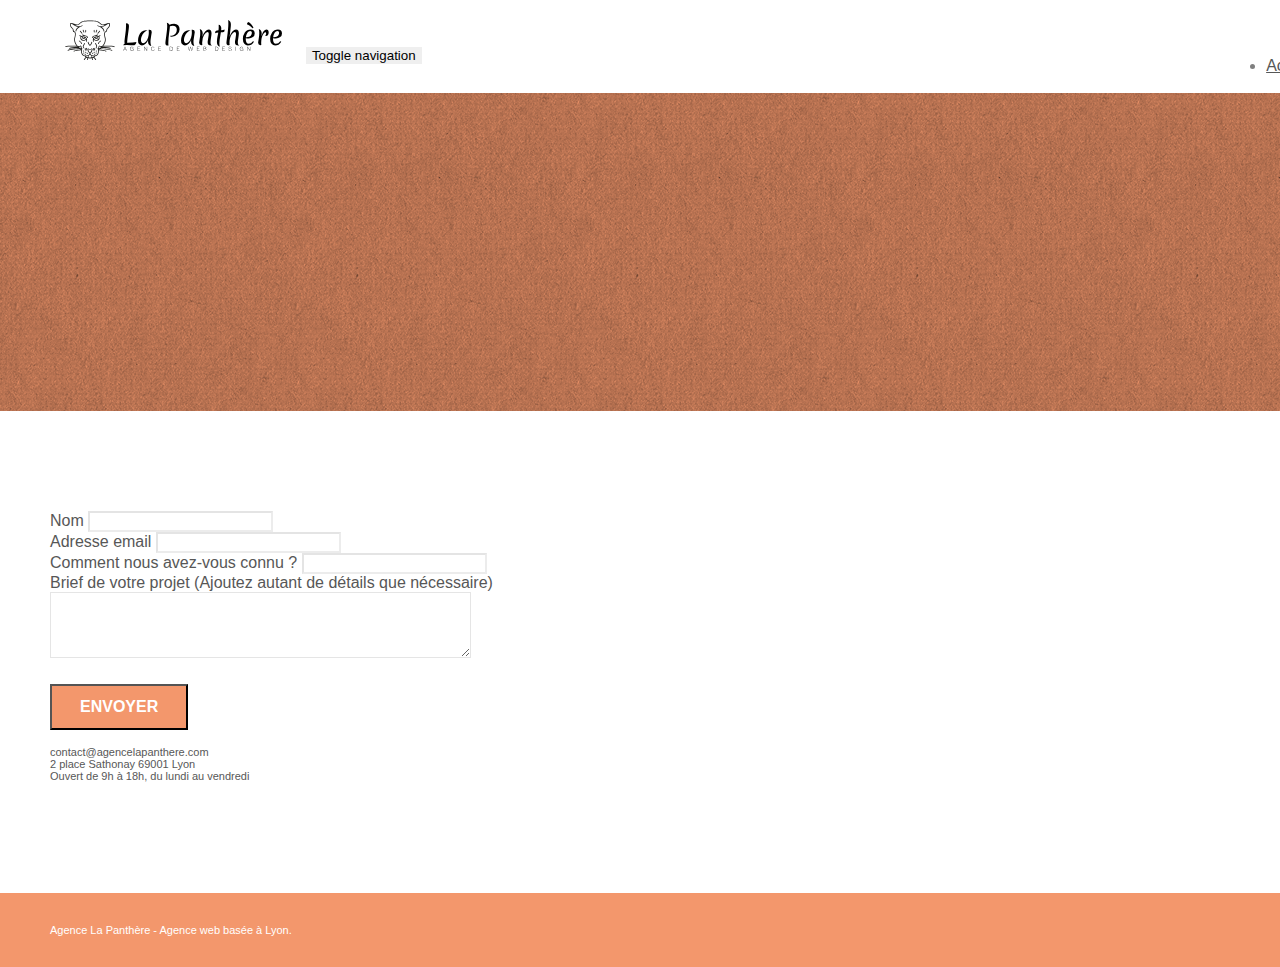
==== page2.html @ d6430950 "stock" ====
<!doctype html>
<html lang="Default">
<head>
    <meta charset="utf-8">
    <meta name="keywords" content="">
    <meta name="description" content="">
    <meta name="viewport" content="width=device-width, initial-scale=1.0, viewport-fit=cover">
    <link rel="shortcut icon" type="image/png" href="favicon.jpg">
    
	<link rel="stylesheet" type="text/css" href="./css/bootstrap.min.css">
	<link rel="stylesheet" type="text/css" href="style.css">
	<link rel="stylesheet" type="text/css" href="./css/font-awesome.min.css">
	<link rel="stylesheet" type="text/css" href="./css/et-line.min.css">
	
    
	<script src="./js/jquery-2.1.0.min.js"></script>
	<script src="./js/bootstrap.min.js"></script>
	<script src="./js/blocs.min.js"></script>
	<script src="./js/jqBootstrapValidation.js"></script>
	<script src="./js/formHandler.js"></script>
    <title>page2</title>

    
<!-- Analytics -->
 
<!-- Analytics END -->
    
</head>
<body>
<!-- Principal conteneur -->
<div class="page-container">
    
<!-- bloc-0 -->
<div class="bloc bgc-white l-bloc " id="bloc-0">
	<div class="container bloc-sm">
		<nav class="navbar row">
			<div class="navbar-header">
				<a class="navbar-brand" href="index.html"><img src="img/agence-la-panthere-monochrome.svg" alt="atlanta web design logo" height="40" /></a>
				<button id="nav-toggle" type="button" class="ui-navbar-toggle navbar-toggle" data-toggle="collapse" data-target=".navbar-1">
					<span class="sr-only">Toggle navigation</span><span class="icon-bar"></span><span class="icon-bar"></span><span class="icon-bar"></span>
				</button>
			</div>
			<div class="collapse navbar-collapse navbar-1 special-dropdown-nav">
				<ul class="site-navigation nav navbar-nav">
					<li>
						<a href="index.html">Accueil</a>
					</li>
					<li>
					</li>
					<li>
						<a href="page2.html">page2 &gt;</a>
					</li>
				</ul>
			</div>
		</nav>
	</div>
</div>
<!-- bloc-0 END -->

<!-- bloc-6 -->
<div class="bloc bg-dots-bg bg-repeat bgc-atomic-tangerine d-bloc bloc-bg-texture texture-paper" id="bloc-6">
	<div class="container bloc-lg">
		<div class="row">
			<div class="col-sm-12">
				<h1 class="text-center hero-bloc-text tc-white">
					Parlons web design !
				</h1>
				<p class="text-center mg-lg tc-white tight-width-whitespace">
					Nous sommes ravis que vous souhaitiez collaborer avec notre agence.<br>
					Parlez-nous de votre projet en complétant le formulaire ci-dessous.
				</p>
			</div>
		</div>
	</div>
</div>
<!-- bloc-6 END -->

<!-- bloc-7 -->
<div class="bloc bgc-white l-bloc" id="bloc-7">
	<div class="container bloc-lg">
		<div class="row">
			<div class="col-sm-6">
				<form id="form_1" novalidate success-msg="Your message has been sent." fail-msg="Sorry it seems that our mail server is not responding, Sorry for the inconvenience!">
					<div class="form-group">
						<label>
							Nom
						</label>
						<input id="name" class="form-control" required />
					</div>
					<div class="form-group">
						<label>
							Adresse email
						</label>
						<input id="email" class="form-control" type="email" required />
					</div>
					<div class="form-group">
						<label>
							Comment nous avez-vous connu ?
						</label>
						<input class="form-control" type="email" required id="input_504" />
					</div>
					<div class="form-group">
						<label>
							Brief de votre projet (Ajoutez autant de détails que nécessaire)<br>
						</label><textarea id="message" class="form-control" rows="4" cols="50" required></textarea>
					</div> 
					<button class="bloc-button btn btn-lg btn-block cta-hero btn-atomic-tangerine" type="submit">
						Envoyer
					</button>
				</form>
			</div>
			<div class="col-sm-6">
				<p>
					contact@agencelapanthere.com<br>2 place Sathonay 69001 Lyon<br>Ouvert de 9h à 18h, du lundi au vendredi<br>
				</p>
			</div>
		</div>
	</div>
</div>
<!-- bloc-7 END -->

<!-- ScrollToTop Button -->
<a class="bloc-button btn btn-d scrollToTop" onclick="scrollToTarget('1')"><span class="fa fa-chevron-up"></span></a>
<!-- ScrollToTop Button END-->


<!-- Footer - bloc-8 -->
<div class="bloc bgc-atomic-tangerine d-bloc" id="bloc-8">
	<div class="container bloc-sm">
		<div class="row">
			<div class="col-sm-12">
				<p class="text-center white">
					Agence La Panthère - Agence web basée à Lyon.<br>
				</p>
				<div class="row row-no-gutters social">
					<div class="col-sm-3">
						<div class="text-center">
							<a class="social" href="index.html"><span class="fa fa-twitter icon-md"></span></a>
						</div>
					</div>
					<div class="col-sm-3">
						<div class="text-center">
							<a class="social" href="index.html"><span class="fa fa-facebook icon-md"></span></a>
						</div>
					</div>
					<div class="col-sm-3">
						<div class="text-center">
							<a class="social" href="index.html"><span class="fa fa-dribbble icon-md"></span></a>
						</div>
					</div>
					<div class="col-sm-3">
						<div class="text-center">
							<a class="social" href="index.html"><span class="fa fa-instagram icon-md"></span></a>
						</div>
					</div>
				</div>
			</div>
		</div>
	</div>
</div>
<!-- Footer - bloc-8 END -->

</div>
<!-- Principal conteneur END -->
    

</body>
</html>
---- style.css ----
body {
    margin: 0;
    padding: 0;
    background: #FFF;
    overflow-x: hidden;
    -webkit-font-smoothing: antialiased;
    -moz-osx-font-smoothing: grayscale;
}

a,
button {
    transition: all .3s ease-in-out;
    outline: none!important;
}

a:hover {
    text-decoration: none;
    cursor: pointer;
}

#page-loading-blocs-notifaction {
    position: fixed;
    top: 0;
    bottom: 0;
    width: 100%;
    z-index: 100000;
    background: #FFFFFF url("img/pageload-spinner.gif") no-repeat center center;
}

.bloc {
    width: 100%;
    clear: both;
    background: 50% 50% no-repeat;
    padding: 0 50px;
    -webkit-background-size: cover;
    -moz-background-size: cover;
    -o-background-size: cover;
    background-size: cover;
    position: relative;
}

.bloc .container {
    padding-left: 0;
    padding-right: 0;
}

.bloc-lg {
    padding: 100px 50px;
}

.bloc-md {
    padding: 50px;
}

.bloc-sm {
    padding: 20px 50px;
}

.bg-center,
.bg-l-edge,
.bg-r-edge,
.bg-t-edge,
.bg-b-edge,
.bg-tl-edge,
.bg-bl-edge,
.bg-tr-edge,
.bg-br-edge,
.bg-repeat {
    -webkit-background-size: auto!important;
    -moz-background-size: auto!important;
    -o-background-size: auto!important;
    background-size: auto!important;
}

.bg-repeat {
    background: repeat;
}

.bg-t-edge {
    background: top no-repeat;
}

.bloc-bg-texture::before {
    content: "";
    background-size: 2px 2px;
    position: absolute;
    top: 0;
    bottom: 0;
    left: 0;
    right: 0;
}

.texture-paper::before {
    background: url("img/texture-paper.png");
    background-size: 280px 280px;
}

.b-parallax {
    background-attachment: fixed;
}

.d-bloc {
    color: rgba(255, 255, 255, .7);
}

.d-bloc button:hover {
    color: rgba(255, 255, 255, .9);
}

.d-bloc .icon-round,
.d-bloc .icon-square,
.d-bloc .icon-rounded,
.d-bloc .icon-semi-rounded-a,
.d-bloc .icon-semi-rounded-b {
    border-color: rgba(255, 255, 255, .9);
}

.d-bloc .divider-h span {
    border-color: rgba(255, 255, 255, .2);
}

.d-bloc .a-btn,
.d-bloc .navbar a,
.d-bloc .navbar-brand,
.d-bloc a .icon-sm,
.d-bloc a .icon-md,
.d-bloc a .icon-lg,
.d-bloc a .icon-xl,
.d-bloc h1 a,
.d-bloc h2 a,
.d-bloc h3 a,
.d-bloc h4 a,
.d-bloc h5 a,
.d-bloc h6 a,
.d-bloc p a {
    color: rgba(255, 255, 255, .6);
}

.d-bloc .a-btn:hover,
.d-bloc .navbar a:hover,
.d-bloc .navbar-brand:hover,
.d-bloc a:hover .icon-sm,
.d-bloc a:hover .icon-md,
.d-bloc a:hover .icon-lg,
.d-bloc a:hover .icon-xl,
.d-bloc h1 a:hover,
.d-bloc h2 a:hover,
.d-bloc h3 a:hover,
.d-bloc h4 a:hover,
.d-bloc h5 a:hover,
.d-bloc h6 a:hover,
.d-bloc p a:hover {
    color: rgba(255, 255, 255, 1);
}

.d-bloc .navbar-toggle .icon-bar {
    background: rgba(255, 255, 255, 1);
}

.d-bloc .btn-wire,
.d-bloc .btn-wire:hover {
    color: rgba(255, 255, 255, 1);
    border-color: rgba(255, 255, 255, 1);
}

.d-bloc .panel {
    color: rgba(0, 0, 0, .5);
}

.d-bloc .panel button:hover {
    color: rgba(0, 0, 0, .7);
}

.d-bloc .panel icon {
    border-color: rgba(0, 0, 0, .7);
}

.d-bloc .panel .divider-h span {
    border-color: rgba(0, 0, 0, .1);
}

.d-bloc .panel .a-btn {
    color: rgba(0, 0, 0, .6);
}

.d-bloc .panel .a-btn:hover {
    color: rgba(0, 0, 0, 1);
}

.d-bloc .panel .btn-wire,
.d-bloc .panel .btn-wire:hover {
    color: rgba(0, 0, 0, .7);
    border-color: rgba(0, 0, 0, .3);
}

.d-bloc .panel,
.l-bloc {
    color: rgba(0, 0, 0, .5);
}

.d-bloc .panel button:hover,
.l-bloc button:hover {
    color: rgba(0, 0, 0, .7);
}

.l-bloc .icon-round,
.l-bloc .icon-square,
.l-bloc .icon-rounded,
.l-bloc .icon-semi-rounded-a,
.l-bloc .icon-semi-rounded-b {
    border-color: rgba(0, 0, 0, .7);
}

.d-bloc .panel .divider-h span,
.l-bloc .divider-h span {
    border-color: rgba(0, 0, 0, .1);
}

.d-bloc .panel .a-btn,
.l-bloc .a-btn,
.l-bloc .navbar a,
.l-bloc .navbar-brand,
.l-bloc a .icon-sm,
.l-bloc a .icon-md,
.l-bloc a .icon-lg,
.l-bloc a .icon-xl,
.l-bloc h1 a,
.l-bloc h2 a,
.l-bloc h3 a,
.l-bloc h4 a,
.l-bloc h5 a,
.l-bloc h6 a,
.l-bloc p a {
    color: rgba(0, 0, 0, .6);
}

.d-bloc .panel .a-btn:hover,
.l-bloc .a-btn:hover,
.l-bloc .navbar a:hover,
.l-bloc .navbar-brand:hover,
.l-bloc a:hover .icon-sm,
.l-bloc a:hover .icon-md,
.l-bloc a:hover .icon-lg,
.l-bloc a:hover .icon-xl,
.l-bloc h1 a:hover,
.l-bloc h2 a:hover,
.l-bloc h3 a:hover,
.l-bloc h4 a:hover,
.l-bloc h5 a:hover,
.l-bloc h6 a:hover,
.l-bloc p a:hover {
    color: rgba(0, 0, 0, 1);
}

.l-bloc .navbar-toggle .icon-bar {
    color: rgba(0, 0, 0, .6);
}

.d-bloc .panel .btn-wire,
.d-bloc .panel .btn-wire:hover,
.l-bloc .btn-wire,
.l-bloc .btn-wire:hover {
    color: rgba(0, 0, 0, .7);
    border-color: rgba(0, 0, 0, .3);
}

.voffset {
    margin-top: 30px;
}

.voffset-lg {
    margin-top: 80px;
}

.row-no-gutters {
    margin-right: 0;
    margin-left: 0;
}

.row.row-no-gutters > [class^="col-"],
.row.row-no-gutters > [class*=" col-"] {
    padding-right: 0;
    padding-left: 0;
}

#bloc-1-hero h1 {
    font-size: 32px;
}

.navbar {
    margin-bottom: 0;
    z-index: 1;
}

.navbar-brand {
    height: auto;
    padding: 3px 15px;
    font-size: 25px;
    font-weight: normal;
    font-weight: 600;
    line-height: 44px;
}

.navbar-brand img {
    max-height: 200px;
    margin: 0 5px 0 0;
    display: inline;
}

.navbar-brand img[src$=svg] {
    min-width: 100px;
}

.nav-center .navbar-brand img {
    margin: 0;
}

.navbar .nav {
    padding-top: 2px;
    margin-right: -16px;
    float: right;
    z-index: 1;
}

.nav > li {
    float: left;
    margin-top: 4px;
    font-size: 16px;
}

.navbar-nav .open .dropdown-menu > li > a {
    text-align: inherit;
}

.nav > li a:hover,
.nav > li a:focus {
    background: transparent;
}

.navbar-toggle {
    margin: 10px 10px 0 0;
    border: 0px;
}

.navbar-toggle:hover {
    background: transparent!important;
}

.navbar-toggle .icon-bar {
    background-color: rgba(0, 0, 0, .5);
    width: 26px;
}

.nav-invert .navbar .nav {
    float: left;
}

.nav-invert .navbar-header,
.nav-invert .navbar-brand {
    float: right;
    position: relative;
    z-index: 2;
}

@media (min-width: 768px) {
    .site-navigation {
        position: absolute;
        top: 50%;
        right: 20px;
        transform: translate(0, -50%);
        -webkit-transform: translateY(-50%);
    }
    .nav > li .dropdown-menu a,
    .nav > li .dropdown-menu a:hover {
        color: #484848;
    }
    .nav-invert .site-navigation {
        left: 0;
        right: 0;
    }
    .nav-center {
        text-align: center;
    }
    .nav-center .navbar-header {
        width: 100%;
    }
    .nav-center .navbar-header,
    .nav-center .navbar-brand,
    .nav-center .nav > li {
        float: none;
        display: inline-block;
    }
    .nav-center .site-navigation {
        position: relative;
        width: 100%;
        right: 0;
        margin-right: 0px;
        margin-top: 20px;
    }
    .nav-center.mini-nav .navbar-toggle {
        float: none;
        margin: 10px auto 0;
    }
}

.nav > li > .dropdown a {
    background: none!important;
    display: block;
    padding: 14px 15px;
}

nav .caret {
    margin: 0 5px;
}

.dropdown-menu .dropdown-menu {
    top: -8px;
    left: 100%;
}

.dropdown-menu .dropmenu-flow-right {
    top: 100%;
    left: 0;
    margin-left: -1px;
    border-top-left-radius: 0;
    border-top-right-radius: 0;
}

.dropdown-menu .dropdown span {
    border: 4px solid black;
    border-top-color: transparent;
    border-right-color: transparent;
    border-bottom-color: transparent;
    margin: 6px -5px 0 0!important;
    float: right;
}

.mg-md {
    margin-top: 10px;
    margin-bottom: 20px;
}

.mg-lg {
    margin-top: 10px;
    margin-bottom: 40px;
}

.btn {
    margin: 0 5px 5px 0;
}

.btn.pull-right {
    margin: 0 0 5px 5px;
}

.btn-d,
.btn-d:hover,
.btn-d:focus {
    color: #FFF;
    background: rgba(0, 0, 0, .3);
}

button {
    outline: none!important;
}

.btn-rd {
    border-radius: 40px;
}

.btn-clean {
    border: 1px solid rgba(0, 0, 0, .08);
    border-bottom-color: rgba(0, 0, 0, .1);
    text-shadow: 0 1px 0 rgba(0, 0, 1, .1);
    box-shadow: 0 1px 3px rgba(0, 0, 1, .25), inset 0 1px 0 0 rgba(255, 255, 255, .15);
}

.icon-md {
    font-size: 30px!important;
}

.icon-lg {
    font-size: 60px!important;
}

.sm-shadow {
    text-shadow: 0 1px 2px rgba(0, 0, 0, .3);
}

.panel-sq,
.panel-sq .panel-heading,
.panel-sq .panel-footer {
    border-radius: 0;
}

.panel-rd {
    border-radius: 30px;
}

.panel-rd .panel-heading {
    border-radius: 29px 29px 0 0;
}

.panel-rd .panel-footer {
    border-radius: 0 0 29px 29px;
}

.form-control {
    border-color: rgba(0, 0, 0, .1);
    box-shadow: none;
}

.scrollToTop {
    width: 40px;
    height: 40px;
    position: fixed;
    bottom: 20px;
    right: 20px;
    opacity: 0;
    z-index: 500;
    transition: all .3s ease-in-out;
}

.scrollToTop span {
    margin-top: 6px;
}

.showScrollTop {
    font-size: 14px;
    opacity: 1;
}

a[data-lightbox] {
    position: relative;
    display: block;
    text-align: center;
}

a[data-lightbox]:hover::before {
    content: "+";
    font-family: "HelveticaNeue-Light", "Helvetica Neue Light", "Helvetica Neue", Helvetica, Arial;
    font-size: 32px;
    width: 50px;
    height: 50px;
    margin-left: -25px;
    border-radius: 50%;
    background: rgba(0, 0, 0, .6);
    color: #FFF;
    font-weight: 100;
    z-index: 1;
    position: absolute;
    top: 50%;
    transform: translateY(-50%);
    -webkit-transform: translateY(-50%);
}

a[data-lightbox]:hover img {
    opacity: 0.6;
    -webkit-animation-fill-mode: none;
    animation-fill-mode: none;
}

#lightbox-modal {
    display: flex;
    align-items: center;
}

#lightbox-modal .modal-dialog {
    width: 90%;
    max-width: 900px;
    margin: 0 auto 0;
}

#lightbox-modal .modal-dialog img {
    max-height: 90vh;
    margin: 0 auto;
}

.lightbox-caption {
    padding: 20px;
    color: #FFF;
    background: rgba(0, 0, 0, .5);
    position: absolute;
    left: 15px;
    right: 15px;
    bottom: 5px;
}

.close-lightbox {
    color: #FFF;
    font-size: 30px;
    position: absolute;
    top: 20px;
    right: 20px;
    z-index: 20;
    background: rgba(0, 0, 0, .5);
    border: none;
    line-height: 30px;
    padding: 0 9px 5px;
    opacity: 0.3;
}

.close-lightbox:hover,
.next-lightbox:hover,
.prev-lightbox:hover {
    opacity: 1.0;
    color: #FFF;
}

.next-lightbox,
.prev-lightbox {
    font-size: 20px;
    color: rgba(255, 255, 255, .9);
    background: rgba(0, 0, 0, .5);
    transition: all .2s ease-in-out;
    position: absolute;
    top: 45%;
    z-index: 1;
    opacity: 0.4;
}

.next-lightbox {
    padding: 6px 8px 1px 13px;
    right: 25px;
}

.prev-lightbox {
    padding: 6px 13px 1px 10px;
    left: 25px;
}

.snapshot-lb .modal-body {
    padding-bottom: 45px;
}

.snapshot-lb .lightbox-caption {
    padding: 0;
    color: rgba(0, 0, 0, .5);
    background: none;
}

h1,
h2,
h3,
h4,
h5,
h6,
p,
label,
.btn,
a {
    font-family: "helvetica";
    font-weight: 400;
    color: #575757!important;
}

.container {
    max-width: 1000px;
}

.hero-bloc-text {
    font-size: 38px;
}

.hero-bloc-text-sub {
    font-size: 36px;
}

.statement-bloc-text {
    line-height: 26px;
    font-style: italic;
    font-size: 20px;
    text-align: center;
    font-weight: lighter;
    max-width: 520px;
    margin: auto auto auto auto;
}

p {
    font-size: 11px;
}

.tight-width-whitespace {
    max-width: 600px;
    margin: auto auto auto auto;
}

.h1 {
    font-size: 20px;
    font-family: "Open Sans";
}

.cta-hero {
    margin-top: 22px;
    color: #FFFFFF!important;
    text-transform: uppercase;
    padding: 12px 28px 12px 28px;
    font-size: 16px;
    font-weight: 700;
}

.social {
    max-width: 400px;
    margin: auto auto auto auto;
}

h2 {
    font-size: 22px;
    line-height: 1.4em;
}

h3 {
    font-size: 15px;
    text-transform: uppercase;
    font-weight: 700;
    color: #333333!important;
}

.med-width-whitespace {
    max-width: 800px;
    margin: auto auto auto auto;
    box-shadow: 0px 0px 0px #000000;
}

h1 {
    color: #333333!important;
}

h4 {
    color: #333333!important;
}

.icons {
    margin-bottom: 14px;
    margin-top: 24px;
}

.white {
    color: #FFFFFF!important;
}

.portfolio-thumb {
    margin-bottom: 24px;
}

.portfolio-row {
    margin-bottom: 44px;
    margin-top: 50px;
}

.avatar {
    box-shadow: 0px 4px 9px rgba(0, 0, 0, 0.3);
}

.black-background {
    background-color: rgba(165, 147, 99, 0.7);
    padding: 40px 40px 40px 40px;
}

.bold-link {
    font-weight: 900;
    text-decoration: underline!important;
}

.bgc-white {
    background-color: #FFFFFF;
}

.bgc-dark-slate-blue {
    background-color: #364577;
}

.bgc-atomic-tangerine {
    background-color: #F3976C;
}

.tc-white {
    color: #F3976C!important;
}

.btn-atomic-tangerine {
    background: #F3976C;
    color: #FFFFFF!important;
}

.btn-atomic-tangerine:hover {
    background: #c27956!important;
    color: #FFFFFF!important;
}

.ltc-white {
    color: #FFFFFF!important;
}

.ltc-white:hover {
    color: #cccccc!important;
}

.ltc-atomic-tangerine {
    color: #F3976C!important;
}

.ltc-atomic-tangerine:hover {
    color: #c27956!important;
}

.icon-dark-slate-blue {
    color: #364577!important;
    border-color: #364577!important;
}

.bg-dots-bg {
    background-image: url("img/dots-bg.png");
}

.bg-lines-h2-bg {
    background-image: url("img/lines-h2-bg.png");
}

.bg-banniere {
    background-image: url("img/agence-la-panthere.jpg");
}

.bg-presentation {
    background-image: url("img/image-de-presentation.bmp");
}

@media (max-width: 1024px) {
    .bloc {
        padding-left: 20px;
        padding-right: 20px;
    }
    .bloc.full-width-bloc,
    .bloc-tile-2.full-width-bloc .container,
    .bloc-tile-3.full-width-bloc .container,
    .bloc-tile-4.full-width-bloc .container {
        padding-left: 0;
        padding-right: 0;
    }
}

@media (max-width: 992px) and (min-width: 768px) {
    .navbar .nav {
        max-width: 80%
    }
    .nav-center.navbar .nav {
        max-width: 100%
    }
}

@media only screen and (min-device-width: 768px) and (max-device-width: 1024px) and (orientation: landscape) {
    .b-parallax {
        background-attachment: scroll;
    }
}

@media only screen and (min-device-width: 1024px) and (max-device-width: 1366px) and (-webkit-min-device-pixel-ratio: 1.5) {
    .b-parallax {
        background-attachment: scroll;
    }
}

@media (max-width: 991px) {
    .container {
        width: 100%;
    }
    .b-parallax {
        background-attachment: scroll;
    }
    .page-container,
    #hero-bloc {
        overflow-x: hidden;
        position: relative;
    }
    .bloc {
        padding-left: constant(safe-area-inset-left);
        padding-right: constant(safe-area-inset-right);
    }
    .bloc-group,
    .bloc-group .bloc {
        display: block;
        width: 100%;
    }
    .bloc-fill-screen .fill-bloc-top-edge,
    .bloc-fill-screen .fill-bloc-bottom-edge {
        padding: 0 20px;
        padding-left: constant(safe-area-inset-left);
        padding-right: constant(safe-area-inset-right);
    }
}

@media (max-width: 767px) {
    .page-container {
        overflow-x: hidden;
        position: relative;
    }
    h1,
    h2,
    h3,
    h4,
    h5,
    h6,
    p,
    #disqus_thread {
        padding-left: 10px!important;
        padding-right: 10px!important;
    }
    .b-parallax {
        background-attachment: scroll;
    }
    .navbar .nav {
        padding-top: 0;
        border-top: 1px solid rgba(0, 0, 0, .2);
        float: none!important;
    }
    .navbar.row {
        margin-left: 0;
        margin-right: 0;
    }
    .site-navigation {
        position: inherit;
        transform: none;
        -webkit-transform: none;
        -ms-transform: none;
    }
    .nav > li {
        margin-top: 0;
        border-bottom: 1px solid rgba(0, 0, 0, .1);
        background: rgba(0, 0, 0, .05);
        text-align: left;
        padding-left: 15px;
        width: 100%;
    }
    .nav > li:hover {
        background: rgba(0, 0, 0, .08);
    }
    .dropdown .dropdown a .caret {
        float: none;
        margin: 5px 0 0 10px!important;
        border: 4px solid black;
        border-bottom-color: transparent;
        border-right-color: transparent;
        border-left-color: transparent;
    }
    #hero-bloc .navbar .nav {
        background: rgba(0, 0, 0, .8);
    }
    #hero-bloc .navbar .nav a {
        color: rgba(255, 255, 255, .6);
    }
    .hero {
        padding: 50px 0;
    }
    .hero-nav {
        left: -1px;
        right: -1px;
    }
    .navbar-collapse {
        padding: 0;
        overflow-x: hidden;
        -webkit-box-shadow: none;
        box-shadow: none;
    }
    .navbar-brand img {
        max-height: 40px;
        width: auto;
    }
    .nav-invert .navbar-header {
        float: none;
        width: 100%;
    }
    .nav-invert .navbar-toggle {
        float: left;
        margin-left: 10px;
    }
    .bloc {
        padding-left: 0;
        padding-right: 0;
    }
    .bloc-xxl,
    .bloc-xl,
    .bloc-lg {
        padding: 40px 0;
    }
    .bloc-sm,
    .bloc-md {
        padding-left: 0;
        padding-right: 0;
    }
    .bloc-tile-2 .container,
    .bloc-tile-3 .container,
    .bloc-tile-4 .container,
    .bloc-fill-screen .fill-bloc-top-edge,
    .bloc-fill-screen .fill-bloc-bottom-edge {
        padding-left: 0;
        padding-right: 0;
    }
    .a-block {
        padding: 0 10px;
    }
    .btn-dwn {
        display: none;
    }
    .voffset {
        margin-top: 5px;
    }
    .voffset-md {
        margin-top: 20px;
    }
    .voffset-lg {
        margin-top: 30px;
    }
    form {
        padding: 5px;
    }
    .close-lightbox {
        display: inline-block;
    }
    .blocsapp-device-iphone5 {
        background-size: 216px 425px;
        padding-top: 60px;
        width: 216px;
        height: 425px;
    }
    .blocsapp-device-iphone5 img {
        width: 180px;
        height: 320px;
    }
}

@media (max-width: 400px) {
    .bloc {
        padding-left: 0;
        padding-right: 0;
    }
}

@media (max-width: 767px) {
    .bloc-mob-center-text {
        text-align: center;
    }
}
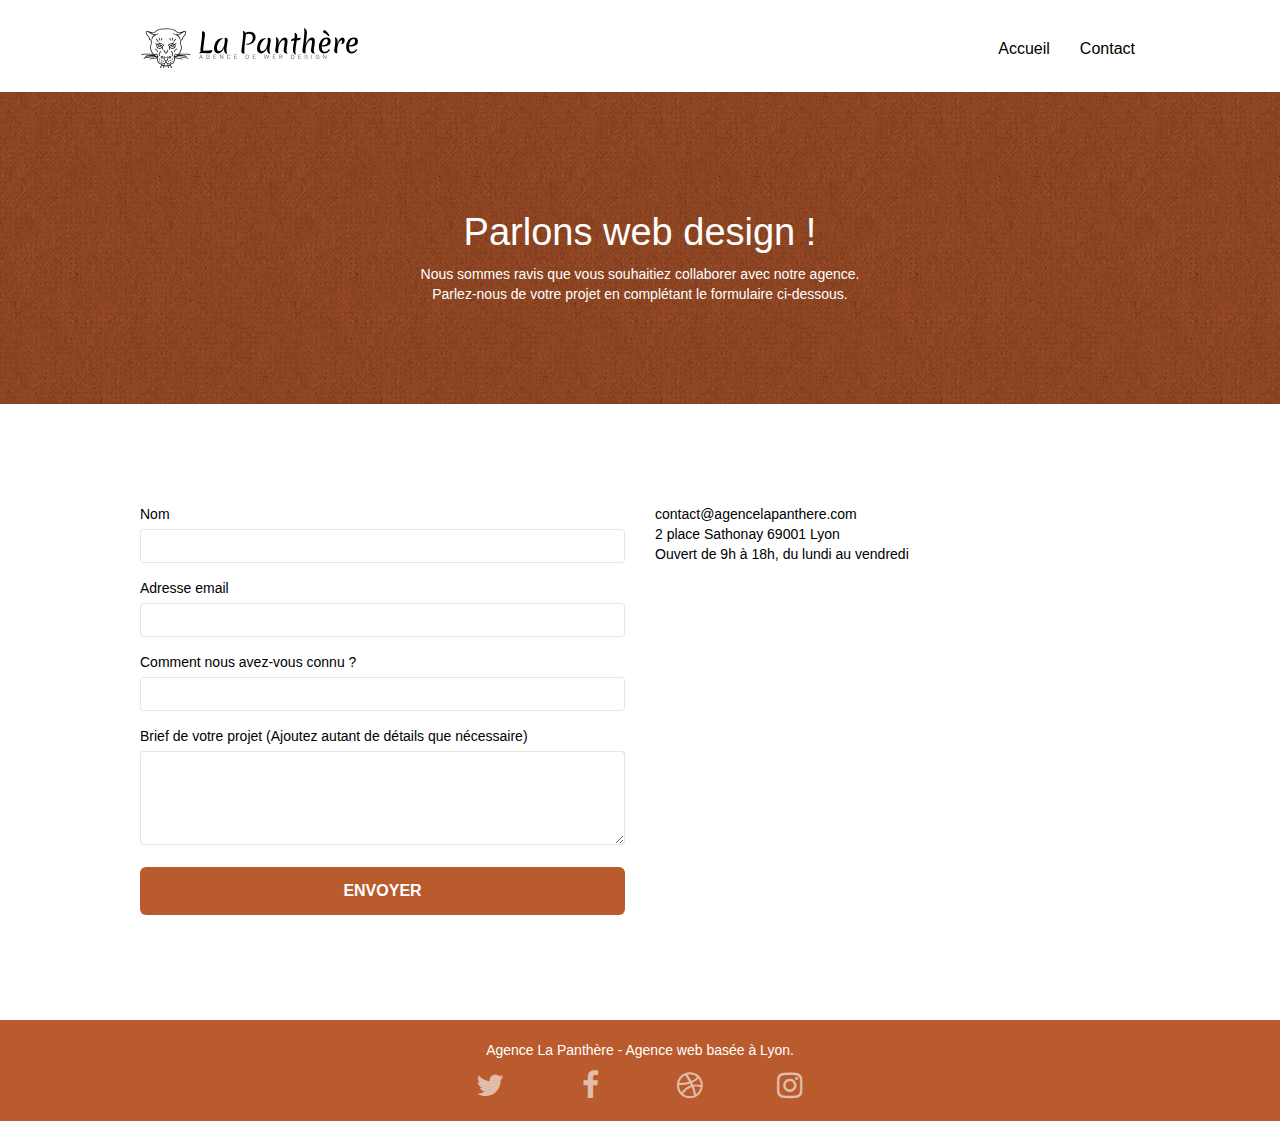
==== commit 9bc0498e: "1er version" ====
--- a/page2.html
+++ b/page2.html
@@ -1,168 +1,230 @@
-<!doctype html>
-<html lang="Default">
-<head>
-    <meta charset="utf-8">
-    <meta name="keywords" content="">
-    <meta name="description" content="">
-    <meta name="viewport" content="width=device-width, initial-scale=1.0, viewport-fit=cover">
-    <link rel="shortcut icon" type="image/png" href="favicon.jpg">
-    
-	<link rel="stylesheet" type="text/css" href="./css/bootstrap.min.css">
-	<link rel="stylesheet" type="text/css" href="style.css">
-	<link rel="stylesheet" type="text/css" href="./css/font-awesome.min.css">
-	<link rel="stylesheet" type="text/css" href="./css/et-line.min.css">
-	
-    
-	<script src="./js/jquery-2.1.0.min.js"></script>
-	<script src="./js/bootstrap.min.js"></script>
-	<script src="./js/blocs.min.js"></script>
-	<script src="./js/jqBootstrapValidation.js"></script>
-	<script src="./js/formHandler.js"></script>
-    <title>page2</title>
-
-    
-<!-- Analytics -->
- 
-<!-- Analytics END -->
-    
-</head>
-<body>
-<!-- Principal conteneur -->
-<div class="page-container">
-    
-<!-- bloc-0 -->
-<div class="bloc bgc-white l-bloc " id="bloc-0">
-	<div class="container bloc-sm">
-		<nav class="navbar row">
-			<div class="navbar-header">
-				<a class="navbar-brand" href="index.html"><img src="img/agence-la-panthere-monochrome.svg" alt="atlanta web design logo" height="40" /></a>
-				<button id="nav-toggle" type="button" class="ui-navbar-toggle navbar-toggle" data-toggle="collapse" data-target=".navbar-1">
-					<span class="sr-only">Toggle navigation</span><span class="icon-bar"></span><span class="icon-bar"></span><span class="icon-bar"></span>
-				</button>
-			</div>
-			<div class="collapse navbar-collapse navbar-1 special-dropdown-nav">
-				<ul class="site-navigation nav navbar-nav">
-					<li>
-						<a href="index.html">Accueil</a>
-					</li>
-					<li>
-					</li>
-					<li>
-						<a href="page2.html">page2 &gt;</a>
-					</li>
-				</ul>
-			</div>
-		</nav>
-	</div>
-</div>
-<!-- bloc-0 END -->
-
-<!-- bloc-6 -->
-<div class="bloc bg-dots-bg bg-repeat bgc-atomic-tangerine d-bloc bloc-bg-texture texture-paper" id="bloc-6">
-	<div class="container bloc-lg">
-		<div class="row">
-			<div class="col-sm-12">
-				<h1 class="text-center hero-bloc-text tc-white">
-					Parlons web design !
-				</h1>
-				<p class="text-center mg-lg tc-white tight-width-whitespace">
-					Nous sommes ravis que vous souhaitiez collaborer avec notre agence.<br>
-					Parlez-nous de votre projet en complétant le formulaire ci-dessous.
-				</p>
-			</div>
-		</div>
-	</div>
-</div>
-<!-- bloc-6 END -->
-
-<!-- bloc-7 -->
-<div class="bloc bgc-white l-bloc" id="bloc-7">
-	<div class="container bloc-lg">
-		<div class="row">
-			<div class="col-sm-6">
-				<form id="form_1" novalidate success-msg="Your message has been sent." fail-msg="Sorry it seems that our mail server is not responding, Sorry for the inconvenience!">
-					<div class="form-group">
-						<label>
-							Nom
-						</label>
-						<input id="name" class="form-control" required />
-					</div>
-					<div class="form-group">
-						<label>
-							Adresse email
-						</label>
-						<input id="email" class="form-control" type="email" required />
-					</div>
-					<div class="form-group">
-						<label>
-							Comment nous avez-vous connu ?
-						</label>
-						<input class="form-control" type="email" required id="input_504" />
-					</div>
-					<div class="form-group">
-						<label>
-							Brief de votre projet (Ajoutez autant de détails que nécessaire)<br>
-						</label><textarea id="message" class="form-control" rows="4" cols="50" required></textarea>
-					</div> 
-					<button class="bloc-button btn btn-lg btn-block cta-hero btn-atomic-tangerine" type="submit">
-						Envoyer
-					</button>
-				</form>
-			</div>
-			<div class="col-sm-6">
-				<p>
-					contact@agencelapanthere.com<br>2 place Sathonay 69001 Lyon<br>Ouvert de 9h à 18h, du lundi au vendredi<br>
-				</p>
-			</div>
-		</div>
-	</div>
-</div>
-<!-- bloc-7 END -->
-
-<!-- ScrollToTop Button -->
-<a class="bloc-button btn btn-d scrollToTop" onclick="scrollToTarget('1')"><span class="fa fa-chevron-up"></span></a>
-<!-- ScrollToTop Button END-->
-
-
-<!-- Footer - bloc-8 -->
-<div class="bloc bgc-atomic-tangerine d-bloc" id="bloc-8">
-	<div class="container bloc-sm">
-		<div class="row">
-			<div class="col-sm-12">
-				<p class="text-center white">
-					Agence La Panthère - Agence web basée à Lyon.<br>
-				</p>
-				<div class="row row-no-gutters social">
-					<div class="col-sm-3">
-						<div class="text-center">
-							<a class="social" href="index.html"><span class="fa fa-twitter icon-md"></span></a>
-						</div>
-					</div>
-					<div class="col-sm-3">
-						<div class="text-center">
-							<a class="social" href="index.html"><span class="fa fa-facebook icon-md"></span></a>
-						</div>
-					</div>
-					<div class="col-sm-3">
-						<div class="text-center">
-							<a class="social" href="index.html"><span class="fa fa-dribbble icon-md"></span></a>
-						</div>
-					</div>
-					<div class="col-sm-3">
-						<div class="text-center">
-							<a class="social" href="index.html"><span class="fa fa-instagram icon-md"></span></a>
-						</div>
-					</div>
-				</div>
-			</div>
-		</div>
-	</div>
-</div>
-<!-- Footer - bloc-8 END -->
-
-</div>
-<!-- Principal conteneur END -->
-    
-
-</body>
+<!DOCTYPE html>
+<html lang="fr">
+  <head>
+    <meta charset="utf-8" />
+    <meta name="keywords" content="" />
+    <meta
+      name="description"
+      content="Agence La Panthère est une Agence de Web Design situé au 2 place Sathonay 69001 Lyon. Nous sommes à votre écoute pour toute question !"
+    />
+    <meta
+      name="viewport"
+      content="width=device-width, initial-scale=1.0, viewport-fit=cover"
+    />
+    <link rel="shortcut icon" type="image/png" href="favicon.jpg" />
+
+    <link rel="stylesheet" type="text/css" href="./css/bootstrap.css" />
+    <link rel="stylesheet" type="text/css" href="style.css" />
+    <link rel="stylesheet" type="text/css" href="./css/font-awesome.css" />
+    <link rel="stylesheet" type="text/css" href="./css/et-line.css" />
+
+    <script src="./js/jquery-2.1.0.js"></script>
+    <script src="./js/bootstrap.js"></script>
+    <script src="./js/blocs.js"></script>
+    <script src="./js/jqBootstrapValidation.js"></script>
+    <script src="./js/formHandler.js"></script>
+    <title>Contact, Agence La Panthère, entreprise web design Lyon</title>
+
+    <!-- Analytics -->
+
+    <!-- Analytics END -->
+  </head>
+  <body>
+    <!-- Principal conteneur -->
+    <div class="page-container">
+      <header>
+        <!-- bloc-0 -->
+        <div class="bloc bgc-white l-bloc" id="bloc-0">
+          <div class="container bloc-sm">
+            <nav class="navbar row">
+              <div class="navbar-header">
+                <a class="navbar-brand" href="index.html"
+                  ><img
+                    src="img/agence-la-panthere-monochrome.svg"
+                    alt="atlanta web design logo"
+                    height="40"
+                /></a>
+                <button
+                  id="nav-toggle"
+                  type="button"
+                  class="ui-navbar-toggle navbar-toggle"
+                  data-toggle="collapse"
+                  data-target=".navbar-1"
+                >
+                  <span class="sr-only">Toggle navigation</span
+                  ><span class="icon-bar"></span><span class="icon-bar"></span
+                  ><span class="icon-bar"></span>
+                </button>
+              </div>
+              <div
+                class="collapse navbar-collapse navbar-1 special-dropdown-nav"
+              >
+                <ul class="site-navigation nav navbar-nav">
+                  <li>
+                    <a href="index.html">Accueil</a>
+                  </li>
+                  <li></li>
+                  <li>
+                    <a href="page2.html">Contact</a>
+                  </li>
+                </ul>
+              </div>
+            </nav>
+          </div>
+        </div>
+        <!-- bloc-0 END -->
+      </header>
+      <main>
+        <!-- bloc-6 -->
+        <div
+          class="bloc bg-dots-bg bg-repeat bgc-atomic-tangerine d-bloc bloc-bg-texture texture-paper"
+          id="bloc-6"
+        >
+          <div class="container bloc-lg">
+            <div class="row">
+              <div class="col-sm-12">
+                <h1 class="text-center hero-bloc-text tc-white">
+                  Parlons web design !
+                </h1>
+                <p class="text-center mg-lg tc-white tight-width-whitespace">
+                  Nous sommes ravis que vous souhaitiez collaborer avec notre
+                  agence.<br />
+                  Parlez-nous de votre projet en complétant le formulaire
+                  ci-dessous.
+                </p>
+              </div>
+            </div>
+          </div>
+        </div>
+        <!-- bloc-6 END -->
+
+        <!-- bloc-7 -->
+        <div class="bloc bgc-white l-bloc" id="bloc-7">
+          <div class="container bloc-lg">
+            <div class="row">
+              <div class="col-sm-6">
+                <form
+                  id="form_1"
+                  novalidate
+                  data-success-msg="Your message has been sent."
+                  data-fail-msg="Sorry it seems that our mail server is not responding, Sorry for the inconvenience!"
+                >
+                  <div class="form-group">
+                    <label> Nom </label>
+                    <input
+                      id="name"
+                      class="form-control"
+                      required
+                      aria-label="votre nom"
+                    />
+                  </div>
+                  <div class="form-group">
+                    <label> Adresse email </label>
+                    <input
+                      id="email"
+                      class="form-control"
+                      type="email"
+                      required
+                      aria-label="votre Adresse email"
+                    />
+                  </div>
+                  <div class="form-group">
+                    <label> Comment nous avez-vous connu ? </label>
+                    <input
+                      class="form-control"
+                      type="email"
+                      required
+                      aria-label="Comment nous avez-vous connu"
+                      id="input_504"
+                    />
+                  </div>
+                  <div class="form-group">
+                    <label>
+                      Brief de votre projet (Ajoutez autant de détails que
+                      nécessaire)<br /> </label
+                    ><textarea
+                      id="message"
+                      class="form-control"
+                      rows="4"
+                      cols="50"
+                      required
+                      aria-label="Brief de votre projet"
+                    ></textarea>
+                  </div>
+                  <button
+                    class="bloc-button btn btn-lg btn-block cta-hero btn-atomic-tangerine"
+                    type="submit"
+                  >
+                    Envoyer
+                  </button>
+                </form>
+              </div>
+              <div class="col-sm-6">
+                <p>
+                  contact@agencelapanthere.com<br />2 place Sathonay 69001
+                  Lyon<br />Ouvert de 9h à 18h, du lundi au vendredi<br />
+                </p>
+              </div>
+            </div>
+          </div>
+        </div>
+        <!-- bloc-7 END -->
+
+        <!-- ScrollToTop Button -->
+        <div
+          class="bloc-button btn btn-d scrollToTop"
+          onclick="scrollToTarget('1')"
+        >
+          <span class="fa fa-chevron-up"></span>
+        </div>
+        <!-- ScrollToTop Button END-->
+      </main>
+      <footer>
+        <!-- Footer - bloc-8 -->
+        <div class="bloc bgc-atomic-tangerine d-bloc" id="bloc-8">
+          <div class="container bloc-sm">
+            <div class="row">
+              <div class="col-sm-12">
+                <p class="text-center white">
+                  Agence La Panthère - Agence web basée à Lyon.<br />
+                </p>
+                <div class="row row-no-gutters social">
+                  <div class="col-sm-3">
+                    <div class="text-center">
+                      <a class="social" href="#" aria-label="twitter"
+                        ><span class="fa fa-twitter icon-md"></span
+                      ></a>
+                    </div>
+                  </div>
+                  <div class="col-sm-3">
+                    <div class="text-center">
+                      <a class="social" href="#" aria-label="facebook"
+                        ><span class="fa fa-facebook icon-md"></span
+                      ></a>
+                    </div>
+                  </div>
+                  <div class="col-sm-3">
+                    <div class="text-center">
+                      <a class="social" href="#" aria-label="dribbble"
+                        ><span class="fa fa-dribbble icon-md"></span
+                      ></a>
+                    </div>
+                  </div>
+                  <div class="col-sm-3">
+                    <div class="text-center">
+                      <a class="social" href="#" aria-label="instagram"
+                        ><span class="fa fa-instagram icon-md"></span
+                      ></a>
+                    </div>
+                  </div>
+                </div>
+              </div>
+            </div>
+          </div>
+        </div>
+        <!-- Footer - bloc-8 END -->
+      </footer>
+    </div>
+    <!-- Principal conteneur END -->
+  </body>
 </html>
--- a/style.css
+++ b/style.css
@@ -1,59 +1,59 @@
 body {
-    margin: 0;
-    padding: 0;
-    background: #FFF;
-    overflow-x: hidden;
-    -webkit-font-smoothing: antialiased;
-    -moz-osx-font-smoothing: grayscale;
+  margin: 0;
+  padding: 0;
+  background: #fff;
+  overflow-x: hidden;
+  -webkit-font-smoothing: antialiased;
+  -moz-osx-font-smoothing: grayscale;
 }
 
 a,
 button {
-    transition: all .3s ease-in-out;
-    outline: none!important;
+  transition: all 0.3s ease-in-out;
+  outline: none !important;
 }
 
 a:hover {
-    text-decoration: none;
-    cursor: pointer;
+  text-decoration: none;
+  cursor: pointer;
 }
 
 #page-loading-blocs-notifaction {
-    position: fixed;
-    top: 0;
-    bottom: 0;
-    width: 100%;
-    z-index: 100000;
-    background: #FFFFFF url("img/pageload-spinner.gif") no-repeat center center;
+  position: fixed;
+  top: 0;
+  bottom: 0;
+  width: 100%;
+  z-index: 100000;
+  background: #ffffff url("img/pageload-spinner.gif") no-repeat center center;
 }
 
 .bloc {
-    width: 100%;
-    clear: both;
-    background: 50% 50% no-repeat;
-    padding: 0 50px;
-    -webkit-background-size: cover;
-    -moz-background-size: cover;
-    -o-background-size: cover;
-    background-size: cover;
-    position: relative;
+  width: 100%;
+  clear: both;
+  background: 50% 50% no-repeat;
+  padding: 0 50px;
+  -webkit-background-size: cover;
+  -moz-background-size: cover;
+  -o-background-size: cover;
+  background-size: cover;
+  position: relative;
 }
 
 .bloc .container {
-    padding-left: 0;
-    padding-right: 0;
+  padding-left: 0;
+  padding-right: 0;
 }
 
 .bloc-lg {
-    padding: 100px 50px;
+  padding: 100px 50px;
 }
 
 .bloc-md {
-    padding: 50px;
+  padding: 50px;
 }
 
 .bloc-sm {
-    padding: 20px 50px;
+  padding: 20px 50px;
 }
 
 .bg-center,
@@ -66,45 +66,45 @@
 .bg-tr-edge,
 .bg-br-edge,
 .bg-repeat {
-    -webkit-background-size: auto!important;
-    -moz-background-size: auto!important;
-    -o-background-size: auto!important;
-    background-size: auto!important;
+  -webkit-background-size: auto !important;
+  -moz-background-size: auto !important;
+  -o-background-size: auto !important;
+  background-size: auto !important;
 }
 
 .bg-repeat {
-    background: repeat;
+  background: repeat;
 }
 
 .bg-t-edge {
-    background: top no-repeat;
+  background: top no-repeat;
 }
 
 .bloc-bg-texture::before {
-    content: "";
-    background-size: 2px 2px;
-    position: absolute;
-    top: 0;
-    bottom: 0;
-    left: 0;
-    right: 0;
+  content: "";
+  background-size: 2px 2px;
+  position: absolute;
+  top: 0;
+  bottom: 0;
+  left: 0;
+  right: 0;
 }
 
 .texture-paper::before {
-    background: url("img/texture-paper.png");
-    background-size: 280px 280px;
+  background: url("img/texture-paper.png");
+  background-size: 280px 280px;
 }
 
 .b-parallax {
-    background-attachment: fixed;
+  background-attachment: fixed;
 }
 
 .d-bloc {
-    color: rgba(255, 255, 255, .7);
+  color: rgba(255, 255, 255, 0.7);
 }
 
 .d-bloc button:hover {
-    color: rgba(255, 255, 255, .9);
+  color: rgba(255, 255, 255, 0.9);
 }
 
 .d-bloc .icon-round,
@@ -112,11 +112,11 @@
 .d-bloc .icon-rounded,
 .d-bloc .icon-semi-rounded-a,
 .d-bloc .icon-semi-rounded-b {
-    border-color: rgba(255, 255, 255, .9);
+  border-color: rgba(255, 255, 255, 0.9);
 }
 
 .d-bloc .divider-h span {
-    border-color: rgba(255, 255, 255, .2);
+  border-color: rgba(255, 255, 255, 0.2);
 }
 
 .d-bloc .a-btn,
@@ -133,7 +133,7 @@
 .d-bloc h5 a,
 .d-bloc h6 a,
 .d-bloc p a {
-    color: rgba(255, 255, 255, .6);
+  color: rgba(255, 255, 255, 0.6);
 }
 
 .d-bloc .a-btn:hover,
@@ -150,57 +150,57 @@
 .d-bloc h5 a:hover,
 .d-bloc h6 a:hover,
 .d-bloc p a:hover {
-    color: rgba(255, 255, 255, 1);
+  color: rgba(255, 255, 255, 1);
 }
 
 .d-bloc .navbar-toggle .icon-bar {
-    background: rgba(255, 255, 255, 1);
+  background: rgba(255, 255, 255, 1);
 }
 
 .d-bloc .btn-wire,
 .d-bloc .btn-wire:hover {
-    color: rgba(255, 255, 255, 1);
-    border-color: rgba(255, 255, 255, 1);
+  color: rgba(255, 255, 255, 1);
+  border-color: rgba(255, 255, 255, 1);
 }
 
 .d-bloc .panel {
-    color: rgba(0, 0, 0, .5);
+  color: rgba(0, 0, 0, 0.5);
 }
 
 .d-bloc .panel button:hover {
-    color: rgba(0, 0, 0, .7);
+  color: rgba(0, 0, 0, 0.7);
 }
 
 .d-bloc .panel icon {
-    border-color: rgba(0, 0, 0, .7);
+  border-color: rgba(0, 0, 0, 0.7);
 }
 
 .d-bloc .panel .divider-h span {
-    border-color: rgba(0, 0, 0, .1);
+  border-color: rgba(0, 0, 0, 0.1);
 }
 
 .d-bloc .panel .a-btn {
-    color: rgba(0, 0, 0, .6);
+  color: rgba(0, 0, 0, 0.6);
 }
 
 .d-bloc .panel .a-btn:hover {
-    color: rgba(0, 0, 0, 1);
+  color: rgba(0, 0, 0, 1);
 }
 
 .d-bloc .panel .btn-wire,
 .d-bloc .panel .btn-wire:hover {
-    color: rgba(0, 0, 0, .7);
-    border-color: rgba(0, 0, 0, .3);
+  color: rgba(0, 0, 0, 0.7);
+  border-color: rgba(0, 0, 0, 0.3);
 }
 
 .d-bloc .panel,
 .l-bloc {
-    color: rgba(0, 0, 0, .5);
+  color: rgba(0, 0, 0, 0.5);
 }
 
 .d-bloc .panel button:hover,
 .l-bloc button:hover {
-    color: rgba(0, 0, 0, .7);
+  color: rgba(0, 0, 0, 0.7);
 }
 
 .l-bloc .icon-round,
@@ -208,12 +208,12 @@
 .l-bloc .icon-rounded,
 .l-bloc .icon-semi-rounded-a,
 .l-bloc .icon-semi-rounded-b {
-    border-color: rgba(0, 0, 0, .7);
+  border-color: rgba(0, 0, 0, 0.7);
 }
 
 .d-bloc .panel .divider-h span,
 .l-bloc .divider-h span {
-    border-color: rgba(0, 0, 0, .1);
+  border-color: rgba(0, 0, 0, 0.1);
 }
 
 .d-bloc .panel .a-btn,
@@ -231,7 +231,7 @@
 .l-bloc h5 a,
 .l-bloc h6 a,
 .l-bloc p a {
-    color: rgba(0, 0, 0, .6);
+  color: rgba(0, 0, 0, 0.6);
 }
 
 .d-bloc .panel .a-btn:hover,
@@ -249,394 +249,396 @@
 .l-bloc h5 a:hover,
 .l-bloc h6 a:hover,
 .l-bloc p a:hover {
-    color: rgba(0, 0, 0, 1);
+  color: rgba(0, 0, 0, 1);
 }
 
 .l-bloc .navbar-toggle .icon-bar {
-    color: rgba(0, 0, 0, .6);
+  color: rgba(0, 0, 0, 0.6);
 }
 
 .d-bloc .panel .btn-wire,
 .d-bloc .panel .btn-wire:hover,
 .l-bloc .btn-wire,
 .l-bloc .btn-wire:hover {
-    color: rgba(0, 0, 0, .7);
-    border-color: rgba(0, 0, 0, .3);
+  color: rgba(0, 0, 0, 0.7);
+  border-color: rgba(0, 0, 0, 0.3);
 }
 
 .voffset {
-    margin-top: 30px;
+  margin-top: 30px;
 }
 
 .voffset-lg {
-    margin-top: 80px;
+  margin-top: 80px;
 }
 
 .row-no-gutters {
-    margin-right: 0;
-    margin-left: 0;
+  margin-right: 0;
+  margin-left: 0;
 }
 
 .row.row-no-gutters > [class^="col-"],
 .row.row-no-gutters > [class*=" col-"] {
-    padding-right: 0;
-    padding-left: 0;
+  padding-right: 0;
+  padding-left: 0;
 }
 
 #bloc-1-hero h1 {
-    font-size: 32px;
+  font-size: 32px;
 }
 
 .navbar {
-    margin-bottom: 0;
-    z-index: 1;
+  margin-bottom: 0;
+  z-index: 1;
 }
 
 .navbar-brand {
-    height: auto;
-    padding: 3px 15px;
-    font-size: 25px;
-    font-weight: normal;
-    font-weight: 600;
-    line-height: 44px;
+  height: auto;
+  padding: 3px 15px;
+  font-size: 25px;
+  font-weight: normal;
+  font-weight: 600;
+  line-height: 44px;
 }
 
 .navbar-brand img {
-    max-height: 200px;
-    margin: 0 5px 0 0;
-    display: inline;
-}
-
-.navbar-brand img[src$=svg] {
-    min-width: 100px;
+  max-height: 200px;
+  margin: 0 5px 0 0;
+  display: inline;
+}
+
+.navbar-brand img[src$="svg"] {
+  min-width: 100px;
 }
 
 .nav-center .navbar-brand img {
-    margin: 0;
+  margin: 0;
 }
 
 .navbar .nav {
-    padding-top: 2px;
-    margin-right: -16px;
-    float: right;
-    z-index: 1;
+  padding-top: 2px;
+  margin-right: -16px;
+  float: right;
+  z-index: 1;
 }
 
 .nav > li {
-    float: left;
-    margin-top: 4px;
-    font-size: 16px;
+  float: left;
+  margin-top: 4px;
+  font-size: 16px;
 }
 
 .navbar-nav .open .dropdown-menu > li > a {
-    text-align: inherit;
+  text-align: inherit;
 }
 
 .nav > li a:hover,
 .nav > li a:focus {
-    background: transparent;
+  background: transparent;
 }
 
 .navbar-toggle {
-    margin: 10px 10px 0 0;
-    border: 0px;
+  margin: 10px 10px 0 0;
+  border: 0px;
 }
 
 .navbar-toggle:hover {
-    background: transparent!important;
+  background: transparent !important;
 }
 
 .navbar-toggle .icon-bar {
-    background-color: rgba(0, 0, 0, .5);
-    width: 26px;
+  background-color: rgba(0, 0, 0, 0.5);
+  width: 26px;
 }
 
 .nav-invert .navbar .nav {
-    float: left;
+  float: left;
 }
 
 .nav-invert .navbar-header,
 .nav-invert .navbar-brand {
-    float: right;
+  float: right;
+  position: relative;
+  z-index: 2;
+}
+
+@media (min-width: 768px) {
+  .site-navigation {
+    position: absolute;
+    top: 50%;
+    right: 20px;
+    transform: translate(0, -50%);
+    -webkit-transform: translateY(-50%);
+  }
+  .nav > li .dropdown-menu a,
+  .nav > li .dropdown-menu a:hover {
+    color: #484848;
+  }
+  .nav-invert .site-navigation {
+    left: 0;
+    right: 0;
+  }
+  .nav-center {
+    text-align: center;
+  }
+  .nav-center .navbar-header {
+    width: 100%;
+  }
+  .nav-center .navbar-header,
+  .nav-center .navbar-brand,
+  .nav-center .nav > li {
+    float: none;
+    display: inline-block;
+  }
+  .nav-center .site-navigation {
     position: relative;
-    z-index: 2;
-}
-
-@media (min-width: 768px) {
-    .site-navigation {
-        position: absolute;
-        top: 50%;
-        right: 20px;
-        transform: translate(0, -50%);
-        -webkit-transform: translateY(-50%);
-    }
-    .nav > li .dropdown-menu a,
-    .nav > li .dropdown-menu a:hover {
-        color: #484848;
-    }
-    .nav-invert .site-navigation {
-        left: 0;
-        right: 0;
-    }
-    .nav-center {
-        text-align: center;
-    }
-    .nav-center .navbar-header {
-        width: 100%;
-    }
-    .nav-center .navbar-header,
-    .nav-center .navbar-brand,
-    .nav-center .nav > li {
-        float: none;
-        display: inline-block;
-    }
-    .nav-center .site-navigation {
-        position: relative;
-        width: 100%;
-        right: 0;
-        margin-right: 0px;
-        margin-top: 20px;
-    }
-    .nav-center.mini-nav .navbar-toggle {
-        float: none;
-        margin: 10px auto 0;
-    }
+    width: 100%;
+    right: 0;
+    margin-right: 0px;
+    margin-top: 20px;
+  }
+  .nav-center.mini-nav .navbar-toggle {
+    float: none;
+    margin: 10px auto 0;
+  }
 }
 
 .nav > li > .dropdown a {
-    background: none!important;
-    display: block;
-    padding: 14px 15px;
+  background: none !important;
+  display: block;
+  padding: 14px 15px;
 }
 
 nav .caret {
-    margin: 0 5px;
+  margin: 0 5px;
 }
 
 .dropdown-menu .dropdown-menu {
-    top: -8px;
-    left: 100%;
+  top: -8px;
+  left: 100%;
 }
 
 .dropdown-menu .dropmenu-flow-right {
-    top: 100%;
-    left: 0;
-    margin-left: -1px;
-    border-top-left-radius: 0;
-    border-top-right-radius: 0;
+  top: 100%;
+  left: 0;
+  margin-left: -1px;
+  border-top-left-radius: 0;
+  border-top-right-radius: 0;
 }
 
 .dropdown-menu .dropdown span {
-    border: 4px solid black;
-    border-top-color: transparent;
-    border-right-color: transparent;
-    border-bottom-color: transparent;
-    margin: 6px -5px 0 0!important;
-    float: right;
+  border: 4px solid black;
+  border-top-color: transparent;
+  border-right-color: transparent;
+  border-bottom-color: transparent;
+  margin: 6px -5px 0 0 !important;
+  float: right;
 }
 
 .mg-md {
-    margin-top: 10px;
-    margin-bottom: 20px;
+  margin-top: 10px;
+  margin-bottom: 20px;
 }
 
 .mg-lg {
-    margin-top: 10px;
-    margin-bottom: 40px;
+  margin-top: 10px;
+  margin-bottom: 40px;
 }
 
 .btn {
-    margin: 0 5px 5px 0;
+  margin: 0 5px 5px 0;
 }
 
 .btn.pull-right {
-    margin: 0 0 5px 5px;
+  margin: 0 0 5px 5px;
 }
 
 .btn-d,
 .btn-d:hover,
 .btn-d:focus {
-    color: #FFF;
-    background: rgba(0, 0, 0, .3);
+  color: #fff;
+  background: rgba(0, 0, 0, 0.3);
 }
 
 button {
-    outline: none!important;
+  outline: none !important;
 }
 
 .btn-rd {
-    border-radius: 40px;
+  border-radius: 40px;
 }
 
 .btn-clean {
-    border: 1px solid rgba(0, 0, 0, .08);
-    border-bottom-color: rgba(0, 0, 0, .1);
-    text-shadow: 0 1px 0 rgba(0, 0, 1, .1);
-    box-shadow: 0 1px 3px rgba(0, 0, 1, .25), inset 0 1px 0 0 rgba(255, 255, 255, .15);
+  border: 1px solid rgba(0, 0, 0, 0.08);
+  border-bottom-color: rgba(0, 0, 0, 0.1);
+  text-shadow: 0 1px 0 rgba(0, 0, 1, 0.1);
+  box-shadow: 0 1px 3px rgba(0, 0, 1, 0.25),
+    inset 0 1px 0 0 rgba(255, 255, 255, 0.15);
 }
 
 .icon-md {
-    font-size: 30px!important;
+  font-size: 30px !important;
 }
 
 .icon-lg {
-    font-size: 60px!important;
+  font-size: 60px !important;
 }
 
 .sm-shadow {
-    text-shadow: 0 1px 2px rgba(0, 0, 0, .3);
+  text-shadow: 0 1px 2px rgba(0, 0, 0, 0.3);
 }
 
 .panel-sq,
 .panel-sq .panel-heading,
 .panel-sq .panel-footer {
-    border-radius: 0;
+  border-radius: 0;
 }
 
 .panel-rd {
-    border-radius: 30px;
+  border-radius: 30px;
 }
 
 .panel-rd .panel-heading {
-    border-radius: 29px 29px 0 0;
+  border-radius: 29px 29px 0 0;
 }
 
 .panel-rd .panel-footer {
-    border-radius: 0 0 29px 29px;
+  border-radius: 0 0 29px 29px;
 }
 
 .form-control {
-    border-color: rgba(0, 0, 0, .1);
-    box-shadow: none;
+  border-color: rgba(0, 0, 0, 0.1);
+  box-shadow: none;
 }
 
 .scrollToTop {
-    width: 40px;
-    height: 40px;
-    position: fixed;
-    bottom: 20px;
-    right: 20px;
-    opacity: 0;
-    z-index: 500;
-    transition: all .3s ease-in-out;
+  width: 40px;
+  height: 40px;
+  position: fixed;
+  bottom: 20px;
+  right: 20px;
+  opacity: 0;
+  z-index: 500;
+  transition: all 0.3s ease-in-out;
 }
 
 .scrollToTop span {
-    margin-top: 6px;
+  margin-top: 6px;
 }
 
 .showScrollTop {
-    font-size: 14px;
-    opacity: 1;
+  font-size: 14px;
+  opacity: 1;
 }
 
 a[data-lightbox] {
-    position: relative;
-    display: block;
-    text-align: center;
+  position: relative;
+  display: block;
+  text-align: center;
 }
 
 a[data-lightbox]:hover::before {
-    content: "+";
-    font-family: "HelveticaNeue-Light", "Helvetica Neue Light", "Helvetica Neue", Helvetica, Arial;
-    font-size: 32px;
-    width: 50px;
-    height: 50px;
-    margin-left: -25px;
-    border-radius: 50%;
-    background: rgba(0, 0, 0, .6);
-    color: #FFF;
-    font-weight: 100;
-    z-index: 1;
-    position: absolute;
-    top: 50%;
-    transform: translateY(-50%);
-    -webkit-transform: translateY(-50%);
+  content: "+";
+  font-family: "HelveticaNeue-Light", "Helvetica Neue Light", "Helvetica Neue",
+    Helvetica, Arial;
+  font-size: 32px;
+  width: 50px;
+  height: 50px;
+  margin-left: -25px;
+  border-radius: 50%;
+  background: rgba(0, 0, 0, 0.6);
+  color: #fff;
+  font-weight: 100;
+  z-index: 1;
+  position: absolute;
+  top: 50%;
+  transform: translateY(-50%);
+  -webkit-transform: translateY(-50%);
 }
 
 a[data-lightbox]:hover img {
-    opacity: 0.6;
-    -webkit-animation-fill-mode: none;
-    animation-fill-mode: none;
+  opacity: 0.6;
+  -webkit-animation-fill-mode: none;
+  animation-fill-mode: none;
 }
 
 #lightbox-modal {
-    display: flex;
-    align-items: center;
+  display: flex;
+  align-items: center;
 }
 
 #lightbox-modal .modal-dialog {
-    width: 90%;
-    max-width: 900px;
-    margin: 0 auto 0;
+  width: 90%;
+  max-width: 900px;
+  margin: 0 auto 0;
 }
 
 #lightbox-modal .modal-dialog img {
-    max-height: 90vh;
-    margin: 0 auto;
+  max-height: 90vh;
+  margin: 0 auto;
 }
 
 .lightbox-caption {
-    padding: 20px;
-    color: #FFF;
-    background: rgba(0, 0, 0, .5);
-    position: absolute;
-    left: 15px;
-    right: 15px;
-    bottom: 5px;
+  padding: 20px;
+  color: #fff;
+  background: rgba(0, 0, 0, 0.5);
+  position: absolute;
+  left: 15px;
+  right: 15px;
+  bottom: 5px;
 }
 
 .close-lightbox {
-    color: #FFF;
-    font-size: 30px;
-    position: absolute;
-    top: 20px;
-    right: 20px;
-    z-index: 20;
-    background: rgba(0, 0, 0, .5);
-    border: none;
-    line-height: 30px;
-    padding: 0 9px 5px;
-    opacity: 0.3;
+  color: #fff;
+  font-size: 30px;
+  position: absolute;
+  top: 20px;
+  right: 20px;
+  z-index: 20;
+  background: rgba(0, 0, 0, 0.5);
+  border: none;
+  line-height: 30px;
+  padding: 0 9px 5px;
+  opacity: 0.3;
 }
 
 .close-lightbox:hover,
 .next-lightbox:hover,
 .prev-lightbox:hover {
-    opacity: 1.0;
-    color: #FFF;
+  opacity: 1;
+  color: #fff;
 }
 
 .next-lightbox,
 .prev-lightbox {
-    font-size: 20px;
-    color: rgba(255, 255, 255, .9);
-    background: rgba(0, 0, 0, .5);
-    transition: all .2s ease-in-out;
-    position: absolute;
-    top: 45%;
-    z-index: 1;
-    opacity: 0.4;
+  font-size: 20px;
+  color: rgba(255, 255, 255, 0.9);
+  background: rgba(0, 0, 0, 0.5);
+  transition: all 0.2s ease-in-out;
+  position: absolute;
+  top: 45%;
+  z-index: 1;
+  opacity: 0.4;
 }
 
 .next-lightbox {
-    padding: 6px 8px 1px 13px;
-    right: 25px;
+  padding: 6px 8px 1px 13px;
+  right: 25px;
 }
 
 .prev-lightbox {
-    padding: 6px 13px 1px 10px;
-    left: 25px;
+  padding: 6px 13px 1px 10px;
+  left: 25px;
 }
 
 .snapshot-lb .modal-body {
-    padding-bottom: 45px;
+  padding-bottom: 45px;
 }
 
 .snapshot-lb .lightbox-caption {
-    padding: 0;
-    color: rgba(0, 0, 0, .5);
-    background: none;
+  padding: 0;
+  color: rgba(0, 0, 0, 0.5);
+  background: none;
 }
 
 h1,
@@ -649,394 +651,394 @@
 label,
 .btn,
 a {
-    font-family: "helvetica";
-    font-weight: 400;
-    color: #575757!important;
+  font-family: "helvetica";
+  font-weight: 400;
+  color: #000 !important;
 }
 
 .container {
-    max-width: 1000px;
+  max-width: 1000px;
 }
 
 .hero-bloc-text {
-    font-size: 38px;
+  font-size: 38px;
 }
 
 .hero-bloc-text-sub {
-    font-size: 36px;
+  font-size: 36px;
 }
 
 .statement-bloc-text {
-    line-height: 26px;
-    font-style: italic;
-    font-size: 20px;
+  line-height: 26px;
+  font-style: italic;
+  font-size: 20px;
+  text-align: center;
+  font-weight: lighter;
+  max-width: 520px;
+  margin: auto auto auto auto;
+}
+
+p {
+  font-size: 14px;
+}
+
+.tight-width-whitespace {
+  max-width: 600px;
+  margin: auto auto auto auto;
+}
+
+.h1 {
+  font-size: 20px;
+  font-family: "Open Sans";
+}
+
+.cta-hero {
+  margin-top: 22px;
+  color: #ffffff !important;
+  text-transform: uppercase;
+  padding: 12px 28px 12px 28px;
+  font-size: 16px;
+  font-weight: 700;
+}
+
+.social {
+  max-width: 400px;
+  margin: auto auto auto auto;
+}
+
+h2 {
+  font-size: 22px;
+  line-height: 1.4em;
+}
+
+h3 {
+  font-size: 15px;
+  text-transform: uppercase;
+  font-weight: 700;
+  color: #333333 !important;
+}
+
+.med-width-whitespace {
+  max-width: 800px;
+  margin: auto auto auto auto;
+  box-shadow: 0px 0px 0px #000000;
+}
+
+h1 {
+  color: #333333 !important;
+}
+
+h4 {
+  color: #333333 !important;
+}
+
+.icons {
+  margin-bottom: 14px;
+  margin-top: 24px;
+}
+
+.white {
+  color: #ffffff !important;
+}
+
+.portfolio-thumb {
+  margin-bottom: 24px;
+}
+
+.portfolio-row {
+  margin-bottom: 44px;
+  margin-top: 50px;
+}
+
+.avatar {
+  box-shadow: 0px 4px 9px rgba(0, 0, 0, 0.3);
+}
+
+.black-background {
+  background-color: rgba(165, 147, 99, 0.7);
+  padding: 40px 40px 40px 40px;
+}
+
+.bold-link {
+  font-weight: 900;
+  text-decoration: underline !important;
+}
+
+.bgc-white {
+  background-color: #ffffff;
+}
+
+.bgc-dark-slate-blue {
+  background-color: #364577;
+}
+
+.bgc-atomic-tangerine {
+  background-color: #ba5b2e;
+}
+
+.tc-white {
+  color: #ffffff !important;
+}
+
+.btn-atomic-tangerine {
+  background: #ba5b2e;
+  color: #ffffff !important;
+}
+
+.btn-atomic-tangerine:hover {
+  background: #c27956 !important;
+  color: #ffffff !important;
+}
+
+.ltc-white {
+  color: #ffffff !important;
+}
+
+.ltc-white:hover {
+  color: #cccccc !important;
+}
+
+.ltc-atomic-tangerine {
+  color: #ba5b2e !important;
+}
+
+.ltc-atomic-tangerine:hover {
+  color: #c27956 !important;
+}
+
+.icon-dark-slate-blue {
+  color: #364577 !important;
+  border-color: #364577 !important;
+}
+
+.bg-dots-bg {
+  background-image: url("img/dots-bg.png");
+}
+
+.bg-lines-h2-bg {
+  background-image: url("img/lines-h2-bg.png");
+}
+
+.bg-banniere {
+  background-image: url("img/agence-la-panthere.webp");
+}
+
+.bg-presentation {
+  background-image: url("img/image-de-presentation.webp");
+}
+
+@media (max-width: 1024px) {
+  .bloc {
+    padding-left: 20px;
+    padding-right: 20px;
+  }
+  .bloc.full-width-bloc,
+  .bloc-tile-2.full-width-bloc .container,
+  .bloc-tile-3.full-width-bloc .container,
+  .bloc-tile-4.full-width-bloc .container {
+    padding-left: 0;
+    padding-right: 0;
+  }
+}
+
+@media (max-width: 992px) and (min-width: 768px) {
+  .navbar .nav {
+    max-width: 80%;
+  }
+  .nav-center.navbar .nav {
+    max-width: 100%;
+  }
+}
+
+@media only screen and (min-width: 768px) and (max-width: 1024px) and (orientation: landscape) {
+  .b-parallax {
+    background-attachment: scroll;
+  }
+}
+
+@media only screen and (min-width: 1024px) and (max-width: 1366px) and (-webkit-min-device-pixel-ratio: 1.5) {
+  .b-parallax {
+    background-attachment: scroll;
+  }
+}
+
+@media (max-width: 991px) {
+  .container {
+    width: 100%;
+  }
+  .b-parallax {
+    background-attachment: scroll;
+  }
+  .page-container,
+  #hero-bloc {
+    overflow-x: hidden;
+    position: relative;
+  }
+  .bloc {
+    /* padding-left: constant(safe-area-inset-left);
+    padding-right: constant(safe-area-inset-right); */
+  }
+  .bloc-group,
+  .bloc-group .bloc {
+    display: block;
+    width: 100%;
+  }
+  .bloc-fill-screen .fill-bloc-top-edge,
+  .bloc-fill-screen .fill-bloc-bottom-edge {
+    padding: 0 20px;
+    /* padding-left: constant(safe-area-inset-left);
+    padding-right: constant(safe-area-inset-right); */
+  }
+}
+
+@media (max-width: 767px) {
+  .page-container {
+    overflow-x: hidden;
+    position: relative;
+  }
+  h1,
+  h2,
+  h3,
+  h4,
+  h5,
+  h6,
+  p,
+  #disqus_thread {
+    padding-left: 10px !important;
+    padding-right: 10px !important;
+  }
+  .b-parallax {
+    background-attachment: scroll;
+  }
+  .navbar .nav {
+    padding-top: 0;
+    border-top: 1px solid rgba(0, 0, 0, 0.2);
+    float: none !important;
+  }
+  .navbar.row {
+    margin-left: 0;
+    margin-right: 0;
+  }
+  .site-navigation {
+    position: inherit;
+    transform: none;
+    -webkit-transform: none;
+    -ms-transform: none;
+  }
+  .nav > li {
+    margin-top: 0;
+    border-bottom: 1px solid rgba(0, 0, 0, 0.1);
+    background: rgba(0, 0, 0, 0.05);
+    text-align: left;
+    padding-left: 15px;
+    width: 100%;
+  }
+  .nav > li:hover {
+    background: rgba(0, 0, 0, 0.08);
+  }
+  .dropdown .dropdown a .caret {
+    float: none;
+    margin: 5px 0 0 10px !important;
+    border: 4px solid black;
+    border-bottom-color: transparent;
+    border-right-color: transparent;
+    border-left-color: transparent;
+  }
+  #hero-bloc .navbar .nav {
+    background: rgba(0, 0, 0, 0.8);
+  }
+  #hero-bloc .navbar .nav a {
+    color: rgba(255, 255, 255, 0.6);
+  }
+  .hero {
+    padding: 50px 0;
+  }
+  .hero-nav {
+    left: -1px;
+    right: -1px;
+  }
+  .navbar-collapse {
+    padding: 0;
+    overflow-x: hidden;
+    -webkit-box-shadow: none;
+    box-shadow: none;
+  }
+  .navbar-brand img {
+    max-height: 40px;
+    width: auto;
+  }
+  .nav-invert .navbar-header {
+    float: none;
+    width: 100%;
+  }
+  .nav-invert .navbar-toggle {
+    float: left;
+    margin-left: 10px;
+  }
+  .bloc {
+    padding-left: 0;
+    padding-right: 0;
+  }
+  .bloc-xxl,
+  .bloc-xl,
+  .bloc-lg {
+    padding: 40px 0;
+  }
+  .bloc-sm,
+  .bloc-md {
+    padding-left: 0;
+    padding-right: 0;
+  }
+  .bloc-tile-2 .container,
+  .bloc-tile-3 .container,
+  .bloc-tile-4 .container,
+  .bloc-fill-screen .fill-bloc-top-edge,
+  .bloc-fill-screen .fill-bloc-bottom-edge {
+    padding-left: 0;
+    padding-right: 0;
+  }
+  .a-block {
+    padding: 0 10px;
+  }
+  .btn-dwn {
+    display: none;
+  }
+  .voffset {
+    margin-top: 5px;
+  }
+  .voffset-md {
+    margin-top: 20px;
+  }
+  .voffset-lg {
+    margin-top: 30px;
+  }
+  form {
+    padding: 5px;
+  }
+  .close-lightbox {
+    display: inline-block;
+  }
+  .blocsapp-device-iphone5 {
+    background-size: 216px 425px;
+    padding-top: 60px;
+    width: 216px;
+    height: 425px;
+  }
+  .blocsapp-device-iphone5 img {
+    width: 180px;
+    height: 320px;
+  }
+}
+
+@media (max-width: 400px) {
+  .bloc {
+    padding-left: 0;
+    padding-right: 0;
+  }
+}
+
+@media (max-width: 767px) {
+  .bloc-mob-center-text {
     text-align: center;
-    font-weight: lighter;
-    max-width: 520px;
-    margin: auto auto auto auto;
-}
-
-p {
-    font-size: 11px;
-}
-
-.tight-width-whitespace {
-    max-width: 600px;
-    margin: auto auto auto auto;
-}
-
-.h1 {
-    font-size: 20px;
-    font-family: "Open Sans";
-}
-
-.cta-hero {
-    margin-top: 22px;
-    color: #FFFFFF!important;
-    text-transform: uppercase;
-    padding: 12px 28px 12px 28px;
-    font-size: 16px;
-    font-weight: 700;
-}
-
-.social {
-    max-width: 400px;
-    margin: auto auto auto auto;
-}
-
-h2 {
-    font-size: 22px;
-    line-height: 1.4em;
-}
-
-h3 {
-    font-size: 15px;
-    text-transform: uppercase;
-    font-weight: 700;
-    color: #333333!important;
-}
-
-.med-width-whitespace {
-    max-width: 800px;
-    margin: auto auto auto auto;
-    box-shadow: 0px 0px 0px #000000;
-}
-
-h1 {
-    color: #333333!important;
-}
-
-h4 {
-    color: #333333!important;
-}
-
-.icons {
-    margin-bottom: 14px;
-    margin-top: 24px;
-}
-
-.white {
-    color: #FFFFFF!important;
-}
-
-.portfolio-thumb {
-    margin-bottom: 24px;
-}
-
-.portfolio-row {
-    margin-bottom: 44px;
-    margin-top: 50px;
-}
-
-.avatar {
-    box-shadow: 0px 4px 9px rgba(0, 0, 0, 0.3);
-}
-
-.black-background {
-    background-color: rgba(165, 147, 99, 0.7);
-    padding: 40px 40px 40px 40px;
-}
-
-.bold-link {
-    font-weight: 900;
-    text-decoration: underline!important;
-}
-
-.bgc-white {
-    background-color: #FFFFFF;
-}
-
-.bgc-dark-slate-blue {
-    background-color: #364577;
-}
-
-.bgc-atomic-tangerine {
-    background-color: #F3976C;
-}
-
-.tc-white {
-    color: #F3976C!important;
-}
-
-.btn-atomic-tangerine {
-    background: #F3976C;
-    color: #FFFFFF!important;
-}
-
-.btn-atomic-tangerine:hover {
-    background: #c27956!important;
-    color: #FFFFFF!important;
-}
-
-.ltc-white {
-    color: #FFFFFF!important;
-}
-
-.ltc-white:hover {
-    color: #cccccc!important;
-}
-
-.ltc-atomic-tangerine {
-    color: #F3976C!important;
-}
-
-.ltc-atomic-tangerine:hover {
-    color: #c27956!important;
-}
-
-.icon-dark-slate-blue {
-    color: #364577!important;
-    border-color: #364577!important;
-}
-
-.bg-dots-bg {
-    background-image: url("img/dots-bg.png");
-}
-
-.bg-lines-h2-bg {
-    background-image: url("img/lines-h2-bg.png");
-}
-
-.bg-banniere {
-    background-image: url("img/agence-la-panthere.jpg");
-}
-
-.bg-presentation {
-    background-image: url("img/image-de-presentation.bmp");
-}
-
-@media (max-width: 1024px) {
-    .bloc {
-        padding-left: 20px;
-        padding-right: 20px;
-    }
-    .bloc.full-width-bloc,
-    .bloc-tile-2.full-width-bloc .container,
-    .bloc-tile-3.full-width-bloc .container,
-    .bloc-tile-4.full-width-bloc .container {
-        padding-left: 0;
-        padding-right: 0;
-    }
-}
-
-@media (max-width: 992px) and (min-width: 768px) {
-    .navbar .nav {
-        max-width: 80%
-    }
-    .nav-center.navbar .nav {
-        max-width: 100%
-    }
-}
-
-@media only screen and (min-device-width: 768px) and (max-device-width: 1024px) and (orientation: landscape) {
-    .b-parallax {
-        background-attachment: scroll;
-    }
-}
-
-@media only screen and (min-device-width: 1024px) and (max-device-width: 1366px) and (-webkit-min-device-pixel-ratio: 1.5) {
-    .b-parallax {
-        background-attachment: scroll;
-    }
-}
-
-@media (max-width: 991px) {
-    .container {
-        width: 100%;
-    }
-    .b-parallax {
-        background-attachment: scroll;
-    }
-    .page-container,
-    #hero-bloc {
-        overflow-x: hidden;
-        position: relative;
-    }
-    .bloc {
-        padding-left: constant(safe-area-inset-left);
-        padding-right: constant(safe-area-inset-right);
-    }
-    .bloc-group,
-    .bloc-group .bloc {
-        display: block;
-        width: 100%;
-    }
-    .bloc-fill-screen .fill-bloc-top-edge,
-    .bloc-fill-screen .fill-bloc-bottom-edge {
-        padding: 0 20px;
-        padding-left: constant(safe-area-inset-left);
-        padding-right: constant(safe-area-inset-right);
-    }
-}
-
-@media (max-width: 767px) {
-    .page-container {
-        overflow-x: hidden;
-        position: relative;
-    }
-    h1,
-    h2,
-    h3,
-    h4,
-    h5,
-    h6,
-    p,
-    #disqus_thread {
-        padding-left: 10px!important;
-        padding-right: 10px!important;
-    }
-    .b-parallax {
-        background-attachment: scroll;
-    }
-    .navbar .nav {
-        padding-top: 0;
-        border-top: 1px solid rgba(0, 0, 0, .2);
-        float: none!important;
-    }
-    .navbar.row {
-        margin-left: 0;
-        margin-right: 0;
-    }
-    .site-navigation {
-        position: inherit;
-        transform: none;
-        -webkit-transform: none;
-        -ms-transform: none;
-    }
-    .nav > li {
-        margin-top: 0;
-        border-bottom: 1px solid rgba(0, 0, 0, .1);
-        background: rgba(0, 0, 0, .05);
-        text-align: left;
-        padding-left: 15px;
-        width: 100%;
-    }
-    .nav > li:hover {
-        background: rgba(0, 0, 0, .08);
-    }
-    .dropdown .dropdown a .caret {
-        float: none;
-        margin: 5px 0 0 10px!important;
-        border: 4px solid black;
-        border-bottom-color: transparent;
-        border-right-color: transparent;
-        border-left-color: transparent;
-    }
-    #hero-bloc .navbar .nav {
-        background: rgba(0, 0, 0, .8);
-    }
-    #hero-bloc .navbar .nav a {
-        color: rgba(255, 255, 255, .6);
-    }
-    .hero {
-        padding: 50px 0;
-    }
-    .hero-nav {
-        left: -1px;
-        right: -1px;
-    }
-    .navbar-collapse {
-        padding: 0;
-        overflow-x: hidden;
-        -webkit-box-shadow: none;
-        box-shadow: none;
-    }
-    .navbar-brand img {
-        max-height: 40px;
-        width: auto;
-    }
-    .nav-invert .navbar-header {
-        float: none;
-        width: 100%;
-    }
-    .nav-invert .navbar-toggle {
-        float: left;
-        margin-left: 10px;
-    }
-    .bloc {
-        padding-left: 0;
-        padding-right: 0;
-    }
-    .bloc-xxl,
-    .bloc-xl,
-    .bloc-lg {
-        padding: 40px 0;
-    }
-    .bloc-sm,
-    .bloc-md {
-        padding-left: 0;
-        padding-right: 0;
-    }
-    .bloc-tile-2 .container,
-    .bloc-tile-3 .container,
-    .bloc-tile-4 .container,
-    .bloc-fill-screen .fill-bloc-top-edge,
-    .bloc-fill-screen .fill-bloc-bottom-edge {
-        padding-left: 0;
-        padding-right: 0;
-    }
-    .a-block {
-        padding: 0 10px;
-    }
-    .btn-dwn {
-        display: none;
-    }
-    .voffset {
-        margin-top: 5px;
-    }
-    .voffset-md {
-        margin-top: 20px;
-    }
-    .voffset-lg {
-        margin-top: 30px;
-    }
-    form {
-        padding: 5px;
-    }
-    .close-lightbox {
-        display: inline-block;
-    }
-    .blocsapp-device-iphone5 {
-        background-size: 216px 425px;
-        padding-top: 60px;
-        width: 216px;
-        height: 425px;
-    }
-    .blocsapp-device-iphone5 img {
-        width: 180px;
-        height: 320px;
-    }
-}
-
-@media (max-width: 400px) {
-    .bloc {
-        padding-left: 0;
-        padding-right: 0;
-    }
-}
-
-@media (max-width: 767px) {
-    .bloc-mob-center-text {
-        text-align: center;
-    }
-}+  }
+}
--- a/css/et-line.css
+++ b/css/et-line.css
@@ -0,0 +1,519 @@
+@font-face {
+    font-family: et-line;
+    src: url(../fonts/et-line.eot);
+    src: url(../fonts/et-line.eot?#iefix) format('embedded-opentype'), url(../fonts/et-line.woff) format('woff'), url(../fonts/et-line.ttf) format('truetype'), url(../fonts/et-line.svg#et-line) format('svg');
+    font-weight: 400;
+    font-style: normal
+}
+
+.et-icon-adjustments,
+.et-icon-alarmclock,
+.et-icon-anchor,
+.et-icon-aperture,
+.et-icon-attachment,
+.et-icon-bargraph,
+.et-icon-basket,
+.et-icon-beaker,
+.et-icon-bike,
+.et-icon-book-open,
+.et-icon-briefcase,
+.et-icon-browser,
+.et-icon-calendar,
+.et-icon-camera,
+.et-icon-caution,
+.et-icon-chat,
+.et-icon-circle-compass,
+.et-icon-clipboard,
+.et-icon-clock,
+.et-icon-cloud,
+.et-icon-compass,
+.et-icon-desktop,
+.et-icon-dial,
+.et-icon-document,
+.et-icon-documents,
+.et-icon-download,
+.et-icon-dribbble,
+.et-icon-edit,
+.et-icon-envelope,
+.et-icon-expand,
+.et-icon-facebook,
+.et-icon-flag,
+.et-icon-focus,
+.et-icon-gears,
+.et-icon-genius,
+.et-icon-gift,
+.et-icon-global,
+.et-icon-globe,
+.et-icon-googleplus,
+.et-icon-grid,
+.et-icon-happy,
+.et-icon-hazardous,
+.et-icon-heart,
+.et-icon-hotairballoon,
+.et-icon-hourglass,
+.et-icon-key,
+.et-icon-laptop,
+.et-icon-layers,
+.et-icon-lifesaver,
+.et-icon-lightbulb,
+.et-icon-linegraph,
+.et-icon-linkedin,
+.et-icon-lock,
+.et-icon-magnifying-glass,
+.et-icon-map,
+.et-icon-map-pin,
+.et-icon-megaphone,
+.et-icon-mic,
+.et-icon-mobile,
+.et-icon-newspaper,
+.et-icon-notebook,
+.et-icon-paintbrush,
+.et-icon-paperclip,
+.et-icon-pencil,
+.et-icon-phone,
+.et-icon-picture,
+.et-icon-pictures,
+.et-icon-piechart,
+.et-icon-presentation,
+.et-icon-pricetags,
+.et-icon-printer,
+.et-icon-profile-female,
+.et-icon-profile-male,
+.et-icon-puzzle,
+.et-icon-quote,
+.et-icon-recycle,
+.et-icon-refresh,
+.et-icon-ribbon,
+.et-icon-rss,
+.et-icon-sad,
+.et-icon-scissors,
+.et-icon-scope,
+.et-icon-search,
+.et-icon-shield,
+.et-icon-speedometer,
+.et-icon-strategy,
+.et-icon-streetsign,
+.et-icon-tablet,
+.et-icon-target,
+.et-icon-telescope,
+.et-icon-toolbox,
+.et-icon-tools,
+.et-icon-tools-2,
+.et-icon-trophy,
+.et-icon-tumblr,
+.et-icon-twitter,
+.et-icon-upload,
+.et-icon-video,
+.et-icon-wallet,
+.et-icon-wine {
+    font-family: et-line;
+    speak: none;
+    font-style: normal;
+    font-weight: 400;
+    font-variant: normal;
+    text-transform: none;
+    line-height: 1;
+    -webkit-font-smoothing: antialiased;
+    -moz-osx-font-smoothing: grayscale;
+    display: inline-block
+}
+
+.et-icon-mobile:before {
+    content: "\e000"
+}
+
+.et-icon-laptop:before {
+    content: "\e001"
+}
+
+.et-icon-desktop:before {
+    content: "\e002"
+}
+
+.et-icon-tablet:before {
+    content: "\e003"
+}
+
+.et-icon-phone:before {
+    content: "\e004"
+}
+
+.et-icon-document:before {
+    content: "\e005"
+}
+
+.et-icon-documents:before {
+    content: "\e006"
+}
+
+.et-icon-search:before {
+    content: "\e007"
+}
+
+.et-icon-clipboard:before {
+    content: "\e008"
+}
+
+.et-icon-newspaper:before {
+    content: "\e009"
+}
+
+.et-icon-notebook:before {
+    content: "\e00a"
+}
+
+.et-icon-book-open:before {
+    content: "\e00b"
+}
+
+.et-icon-browser:before {
+    content: "\e00c"
+}
+
+.et-icon-calendar:before {
+    content: "\e00d"
+}
+
+.et-icon-presentation:before {
+    content: "\e00e"
+}
+
+.et-icon-picture:before {
+    content: "\e00f"
+}
+
+.et-icon-pictures:before {
+    content: "\e010"
+}
+
+.et-icon-video:before {
+    content: "\e011"
+}
+
+.et-icon-camera:before {
+    content: "\e012"
+}
+
+.et-icon-printer:before {
+    content: "\e013"
+}
+
+.et-icon-toolbox:before {
+    content: "\e014"
+}
+
+.et-icon-briefcase:before {
+    content: "\e015"
+}
+
+.et-icon-wallet:before {
+    content: "\e016"
+}
+
+.et-icon-gift:before {
+    content: "\e017"
+}
+
+.et-icon-bargraph:before {
+    content: "\e018"
+}
+
+.et-icon-grid:before {
+    content: "\e019"
+}
+
+.et-icon-expand:before {
+    content: "\e01a"
+}
+
+.et-icon-focus:before {
+    content: "\e01b"
+}
+
+.et-icon-edit:before {
+    content: "\e01c"
+}
+
+.et-icon-adjustments:before {
+    content: "\e01d"
+}
+
+.et-icon-ribbon:before {
+    content: "\e01e"
+}
+
+.et-icon-hourglass:before {
+    content: "\e01f"
+}
+
+.et-icon-lock:before {
+    content: "\e020"
+}
+
+.et-icon-megaphone:before {
+    content: "\e021"
+}
+
+.et-icon-shield:before {
+    content: "\e022"
+}
+
+.et-icon-trophy:before {
+    content: "\e023"
+}
+
+.et-icon-flag:before {
+    content: "\e024"
+}
+
+.et-icon-map:before {
+    content: "\e025"
+}
+
+.et-icon-puzzle:before {
+    content: "\e026"
+}
+
+.et-icon-basket:before {
+    content: "\e027"
+}
+
+.et-icon-envelope:before {
+    content: "\e028"
+}
+
+.et-icon-streetsign:before {
+    content: "\e029"
+}
+
+.et-icon-telescope:before {
+    content: "\e02a"
+}
+
+.et-icon-gears:before {
+    content: "\e02b"
+}
+
+.et-icon-key:before {
+    content: "\e02c"
+}
+
+.et-icon-paperclip:before {
+    content: "\e02d"
+}
+
+.et-icon-attachment:before {
+    content: "\e02e"
+}
+
+.et-icon-pricetags:before {
+    content: "\e02f"
+}
+
+.et-icon-lightbulb:before {
+    content: "\e030"
+}
+
+.et-icon-layers:before {
+    content: "\e031"
+}
+
+.et-icon-pencil:before {
+    content: "\e032"
+}
+
+.et-icon-tools:before {
+    content: "\e033"
+}
+
+.et-icon-tools-2:before {
+    content: "\e034"
+}
+
+.et-icon-scissors:before {
+    content: "\e035"
+}
+
+.et-icon-paintbrush:before {
+    content: "\e036"
+}
+
+.et-icon-magnifying-glass:before {
+    content: "\e037"
+}
+
+.et-icon-circle-compass:before {
+    content: "\e038"
+}
+
+.et-icon-linegraph:before {
+    content: "\e039"
+}
+
+.et-icon-mic:before {
+    content: "\e03a"
+}
+
+.et-icon-strategy:before {
+    content: "\e03b"
+}
+
+.et-icon-beaker:before {
+    content: "\e03c"
+}
+
+.et-icon-caution:before {
+    content: "\e03d"
+}
+
+.et-icon-recycle:before {
+    content: "\e03e"
+}
+
+.et-icon-anchor:before {
+    content: "\e03f"
+}
+
+.et-icon-profile-male:before {
+    content: "\e040"
+}
+
+.et-icon-profile-female:before {
+    content: "\e041"
+}
+
+.et-icon-bike:before {
+    content: "\e042"
+}
+
+.et-icon-wine:before {
+    content: "\e043"
+}
+
+.et-icon-hotairballoon:before {
+    content: "\e044"
+}
+
+.et-icon-globe:before {
+    content: "\e045"
+}
+
+.et-icon-genius:before {
+    content: "\e046"
+}
+
+.et-icon-map-pin:before {
+    content: "\e047"
+}
+
+.et-icon-dial:before {
+    content: "\e048"
+}
+
+.et-icon-chat:before {
+    content: "\e049"
+}
+
+.et-icon-heart:before {
+    content: "\e04a"
+}
+
+.et-icon-cloud:before {
+    content: "\e04b"
+}
+
+.et-icon-upload:before {
+    content: "\e04c"
+}
+
+.et-icon-download:before {
+    content: "\e04d"
+}
+
+.et-icon-target:before {
+    content: "\e04e"
+}
+
+.et-icon-hazardous:before {
+    content: "\e04f"
+}
+
+.et-icon-piechart:before {
+    content: "\e050"
+}
+
+.et-icon-speedometer:before {
+    content: "\e051"
+}
+
+.et-icon-global:before {
+    content: "\e052"
+}
+
+.et-icon-compass:before {
+    content: "\e053"
+}
+
+.et-icon-lifesaver:before {
+    content: "\e054"
+}
+
+.et-icon-clock:before {
+    content: "\e055"
+}
+
+.et-icon-aperture:before {
+    content: "\e056"
+}
+
+.et-icon-quote:before {
+    content: "\e057"
+}
+
+.et-icon-scope:before {
+    content: "\e058"
+}
+
+.et-icon-alarmclock:before {
+    content: "\e059"
+}
+
+.et-icon-refresh:before {
+    content: "\e05a"
+}
+
+.et-icon-happy:before {
+    content: "\e05b"
+}
+
+.et-icon-sad:before {
+    content: "\e05c"
+}
+
+.et-icon-facebook:before {
+    content: "\e05d"
+}
+
+.et-icon-twitter:before {
+    content: "\e05e"
+}
+
+.et-icon-googleplus:before {
+    content: "\e05f"
+}
+
+.et-icon-rss:before {
+    content: "\e060"
+}
+
+.et-icon-tumblr:before {
+    content: "\e061"
+}
+
+.et-icon-linkedin:before {
+    content: "\e062"
+}
+
+.et-icon-dribbble:before {
+    content: "\e063"
+}